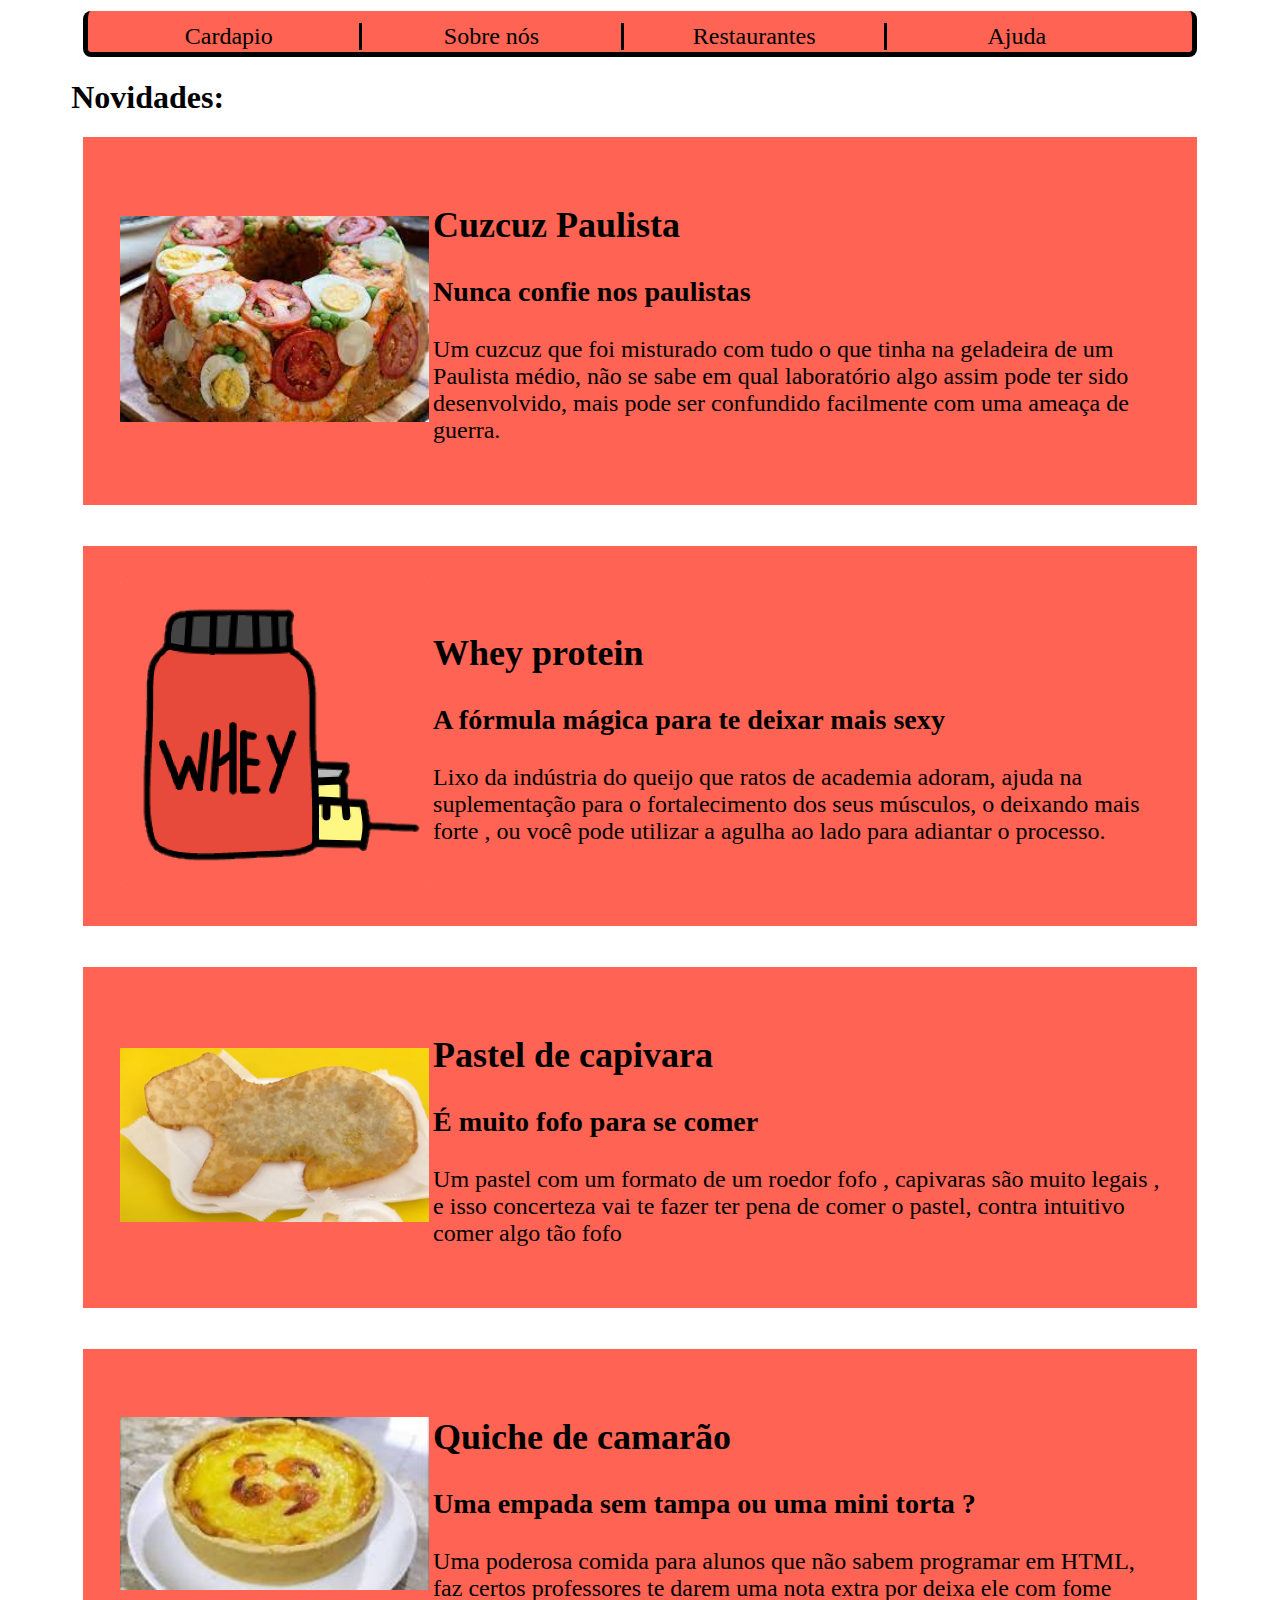
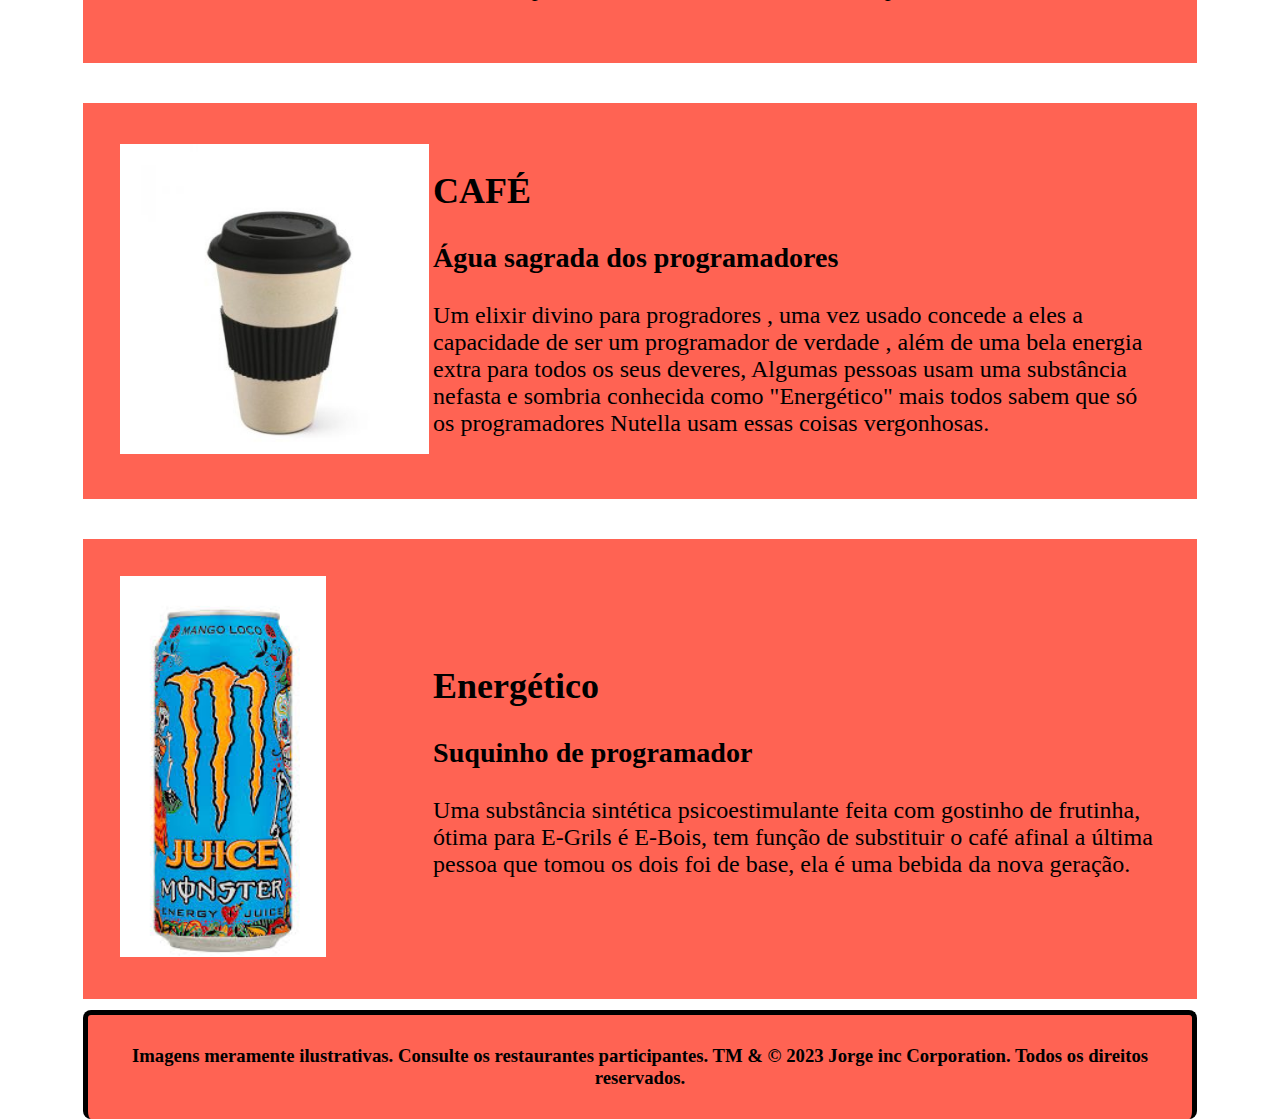
==== index.html @ 887cc04a "primeiro commit" ====
<!DOCTYPE html>
<html>

<head>
  <meta charset="utf-8">
  <meta name="viewport" content="width=device-width">
  <title>Comidas do Jorgin</title>
  <link href="style.css" rel="stylesheet" type="text/css" />
</head>

<body>
  <div class="tudo">
    <nav>
      <div class="cabecario">
        <a class="link" href="index.html"> Cardapio </a>
        <a class="link" href="historia.html"> Sobre nós </a>
        <a class="link" href="restaurante.html"> Restaurantes </a>
        <a class="link2" href="ajuda.html"> Ajuda </a>
        <br>
      </div>
    </nav>
    <header>
      <h1> Novidades: </h1>
    </header>
    <article>
      <div class="food">
        <table>
          <tr>
            <td><img class="image2" src="cuzcuz.jpg"></td>
            <td class="mesa">
              <h2> Cuzcuz Paulista </h2>
              <h3> Nunca confie nos paulistas </h3>
              <p>Um cuzcuz que foi misturado com tudo o que tinha na
                geladeira de um Paulista médio, não se sabe em qual
                laboratório algo assim pode ter sido desenvolvido,
                mais pode ser confundido facilmente com uma ameaça de
                guerra.</p>
            </td>
          </tr>
        </table>
      </div>
    </article>
    <br>
    <article>
      <div class="food">
        <table>
          <tr>
            <td><img class="image2" src="whey.png"></td>
            <td class="mesa">
              <h2> Whey protein </h2>
              <h3>A fórmula mágica para te deixar mais sexy </h3>
              <p>Lixo da indústria do queijo que ratos de
                academia adoram, ajuda na suplementação para o
                fortalecimento dos seus músculos, o deixando
                mais forte , ou você pode utilizar a agulha ao
                lado para adiantar o processo.</p>
            </td>
          </tr>
        </table>
      </div>
    </article>
    <br>
    <article>
      <div class="food">
        <table>
          <tr>
            <td><img class="image2" src="capipastel.jpg"></td>
            <td class="mesa">
              <h2>Pastel de capivara </h2>
              <h3>É muito fofo para se comer </h3>
              <p>Um pastel com um formato de um roedor fofo , capivaras são 
                 muito legais , e isso concerteza vai te
                 fazer
                 ter pena de comer o pastel, contra intuitivo comer algo tão 
                 fofo</p>
            </td>
          </tr>
        </table>
      </div>
    </article>
    <br>
    <article>
      <div class="food">
        <table>
          <tr>
            <td><img class="image2" src="pontoextra.jpg"></td>
            <td class="mesa">
              <h2> Quiche de camarão </h2>
              <h3> Uma empada sem tampa ou uma mini torta ? </h3>
              <p>Uma poderosa comida para alunos que não sabem programar em 
                HTML, faz certos professores te darem uma
                nota
                extra por deixa ele com fome</p>
            </td>
          </tr>
        </table>
      </div>
    </article>
    <br>
    <article>
      <div class="food">
        <table>
          <tr>
            <td><img class="image2" src="cafe.jpg"></td>
            <td class="mesa">
              <h2> CAFÉ </h2>
              <h3> Água sagrada dos programadores</h3>
              <p>Um elixir divino para progradores , uma vez usado concede a
                eles a capacidade de ser um programador de verdade , além de
                uma bela energia extra para todos os seus deveres, Algumas
                pessoas usam uma substância nefasta e sombria conhecida como
                "Energético" mais todos sabem que só os programadores
                Nutella usam essas coisas vergonhosas.</p>
            </td>
          </tr>
        </table>
      </div>
    </article>
    <br>
    <article>
      <div class="food">
        <table>
          <tr>
            <td><img class="image3" src="suco.jpg"></td>
            <td class="mesa">
              <h2> Energético </h2>
              <h3>Suquinho de programador</h3>
              <p>Uma substância sintética psicoestimulante feita com gostinho
                de frutinha, ótima para E-Grils é E-Bois, tem função de
                substituir o café afinal a última pessoa que tomou os dois
                foi de base, ela é uma bebida da nova geração.</p>
            </td>
          </tr>
        </table>
      </div>
    </article>
    <footer>
      <div class="fim">
        <h3>Imagens meramente ilustrativas. Consulte os
          restaurantes participantes. TM & © 2023 Jorge inc Corporation.
          Todos os direitos reservados. </h3>
      </div>
    </footer>
  </div>
</body>
</html>
---- style.css ----
html {
    height: 100%;
    width: 100%;
    background-color: white;
  }
  
  .tudo {
    margin: auto;
    width: 90%;
    height: 90%;
    background-color: white;
    color: black;
    font-family: Garamond; 
  
  }
  
  .cabecario {
    background-color: #FF6353;
    text-align: center;
    margin: 1%;
    margin-top: 1%;
    padding: 1%;
    border: 5px  black ;
    border-bottom-style: solid;
    border-right-style: solid;
    border-left-style: solid;
    border-radius: 8px;
  
  }
  .fim {
    background-color: #FF6353;
    text-align: center;
    margin: 1%;
    margin-top: 1%;
    padding: 1%;
    border: 5px  black ;
    border-top-style: solid;
    border-right-style: solid;
    border-left-style: solid;
    border-radius: 8px;
  
  }
  
  .link {
    width: 24%;
    text-decoration: none;
    color: black;
    float: left;
    border-right-style: solid;
    font-size: 150%;
  }
  /*queria saber como juntar os dois links para evitar consumo de codigo*/
  .link2 {
    width: 24%;
    text-decoration: none;
    color: black;
    float: left;
    font-size: 150%;
  }
  
  .food {
    background-color: #FF6353;
    color: black;
  
    margin: 1%;
    margin-top: 1%;
    padding: 3%;
    
  
  }
  
  .mesa {
    width: 80%;
    font-size: 150%;
    padding-left: 10%;
  }
  .mesa2 {
    width: 75%;
    font-size: 150%;
    padding-left: 10%;
  }
  
  .image2{
    width: 150%;
    height: 150%;
    
  }
  .image{
    width: 120%;
    height: 120%;
  
    
  }
  .image3{
    width: 100%;
    height: 100%;
  
    
  }
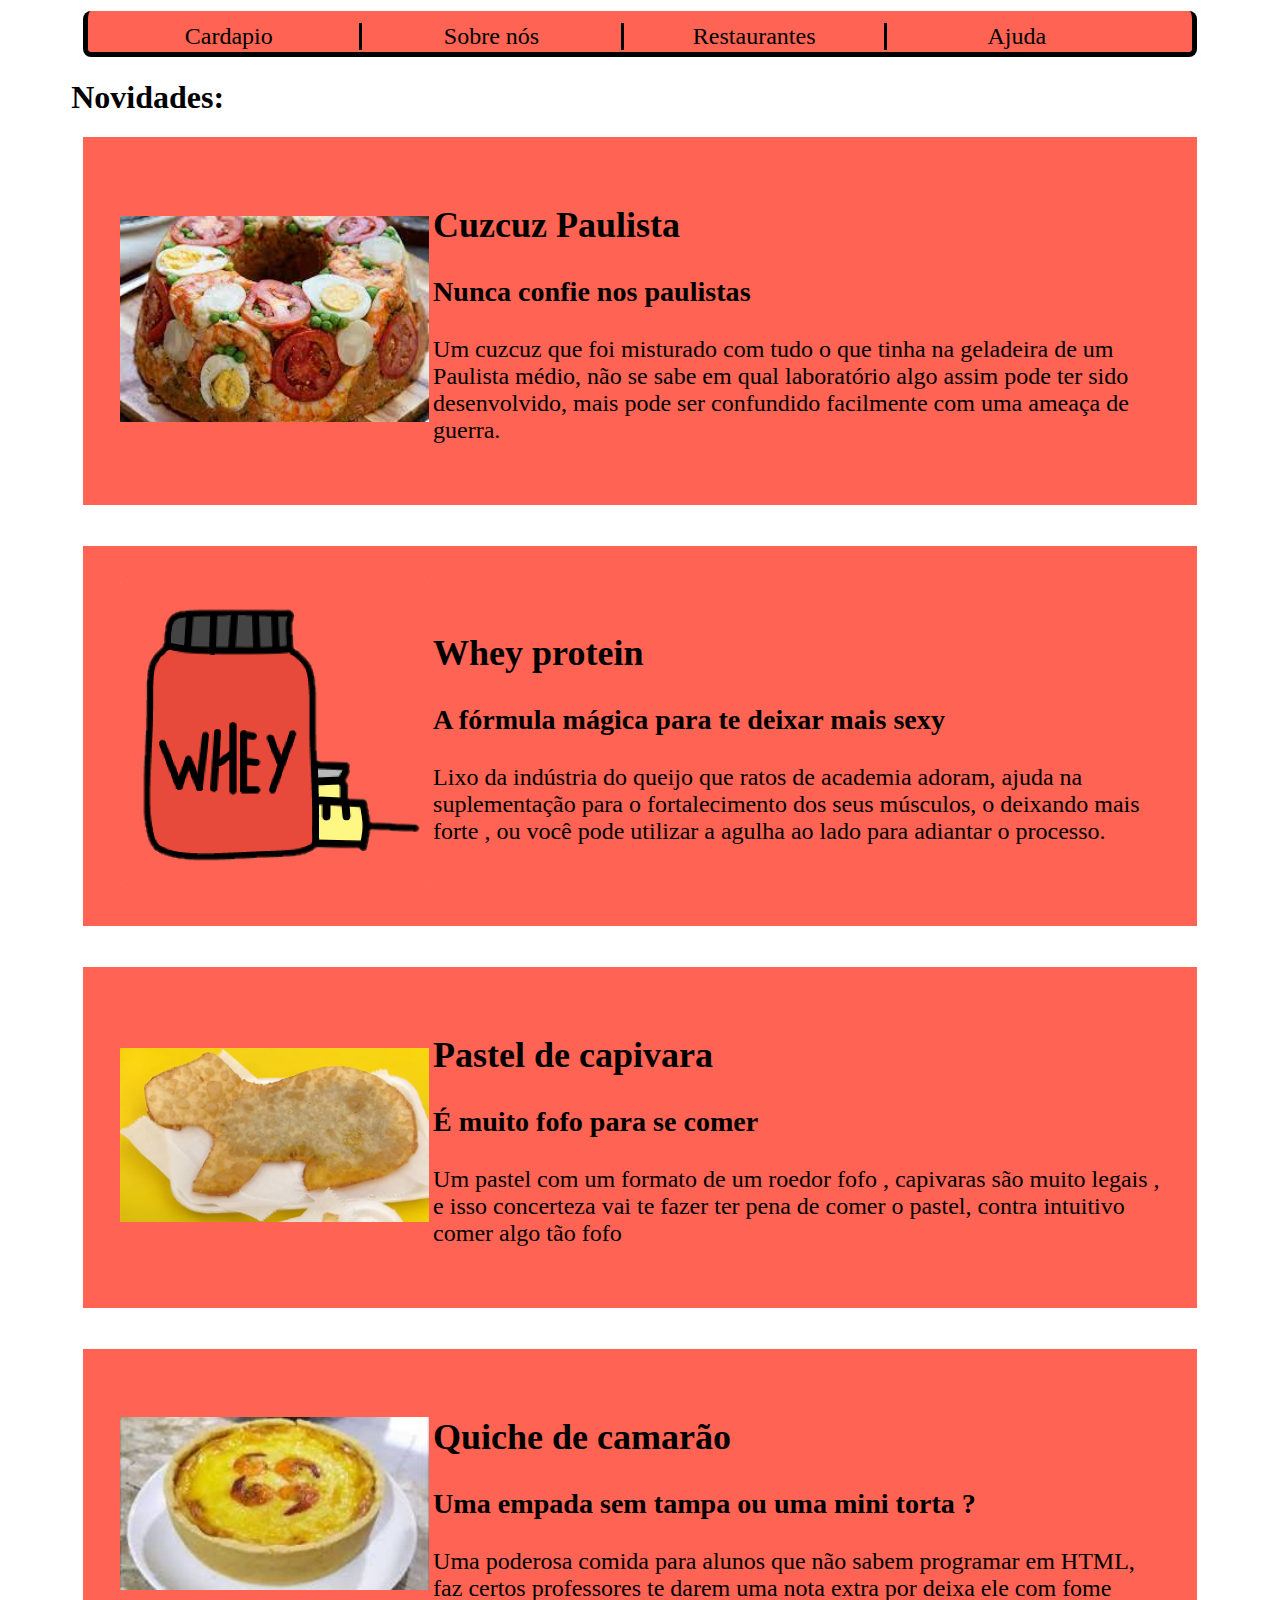
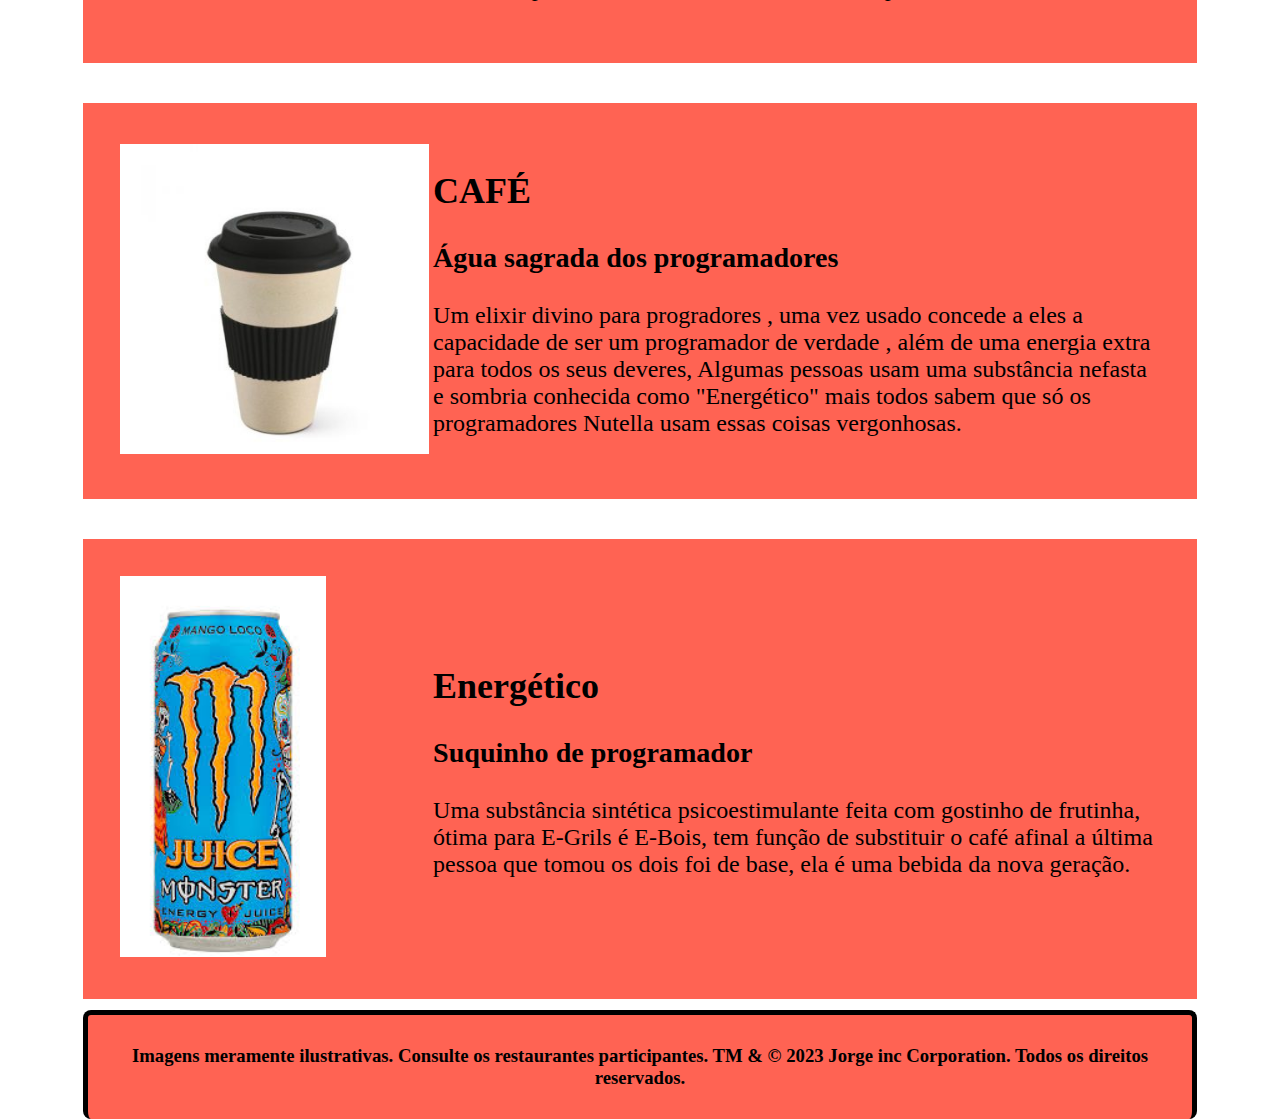
==== commit 50667fdb: "fiz merda" ====
--- a/index.html
+++ b/index.html
@@ -107,7 +107,7 @@
               <h3> Água sagrada dos programadores</h3>
               <p>Um elixir divino para progradores , uma vez usado concede a
                 eles a capacidade de ser um programador de verdade , além de
-                uma bela energia extra para todos os seus deveres, Algumas
+                uma energia extra para todos os seus deveres, Algumas
                 pessoas usam uma substância nefasta e sombria conhecida como
                 "Energético" mais todos sabem que só os programadores
                 Nutella usam essas coisas vergonhosas.</p>
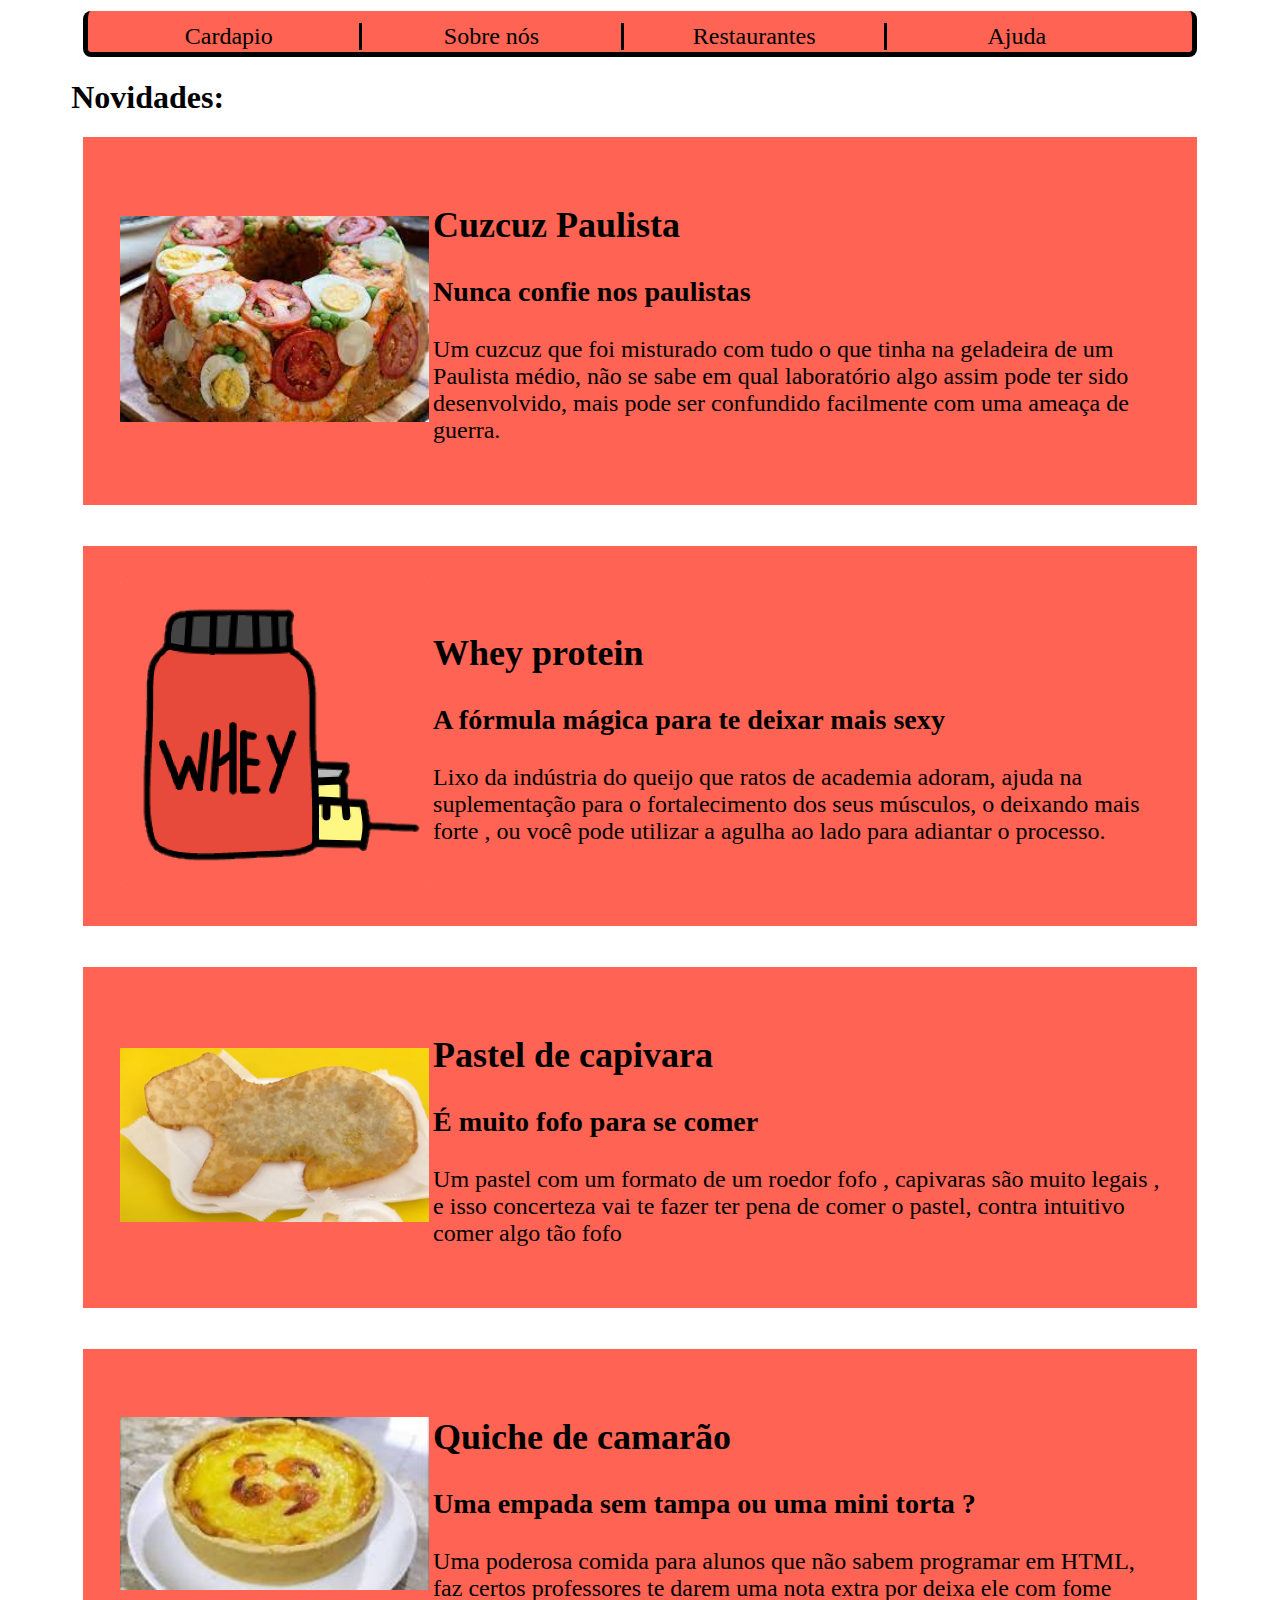
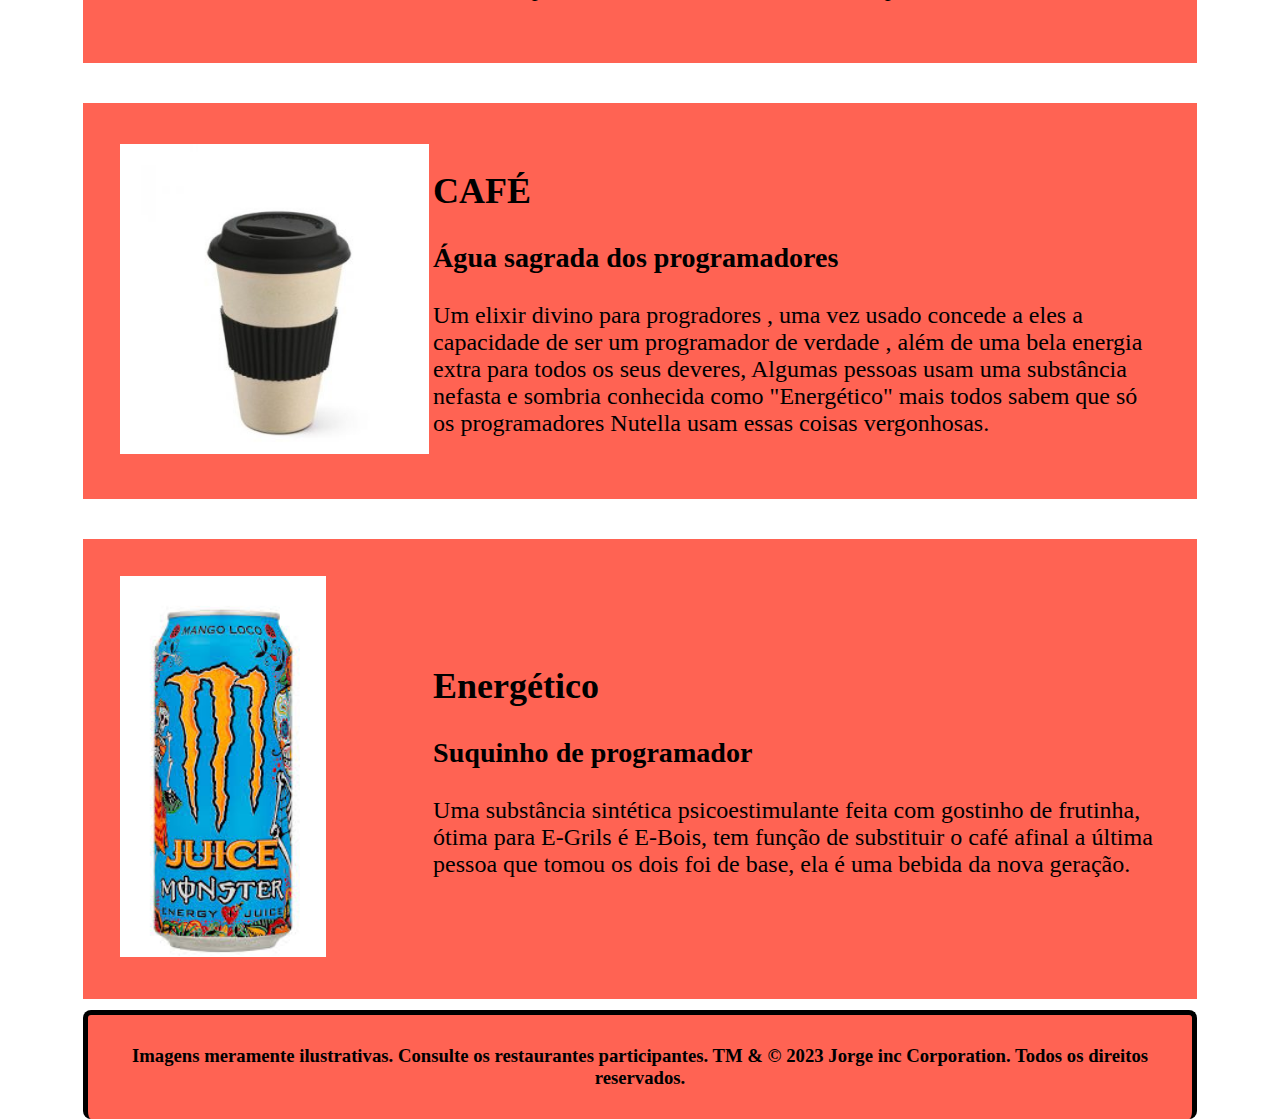
==== commit b436198e: "agora ta ok" ====
--- a/index.html
+++ b/index.html
@@ -107,7 +107,7 @@
               <h3> Água sagrada dos programadores</h3>
               <p>Um elixir divino para progradores , uma vez usado concede a
                 eles a capacidade de ser um programador de verdade , além de
-                uma energia extra para todos os seus deveres, Algumas
+                uma bela energia extra para todos os seus deveres, Algumas
                 pessoas usam uma substância nefasta e sombria conhecida como
                 "Energético" mais todos sabem que só os programadores
                 Nutella usam essas coisas vergonhosas.</p>
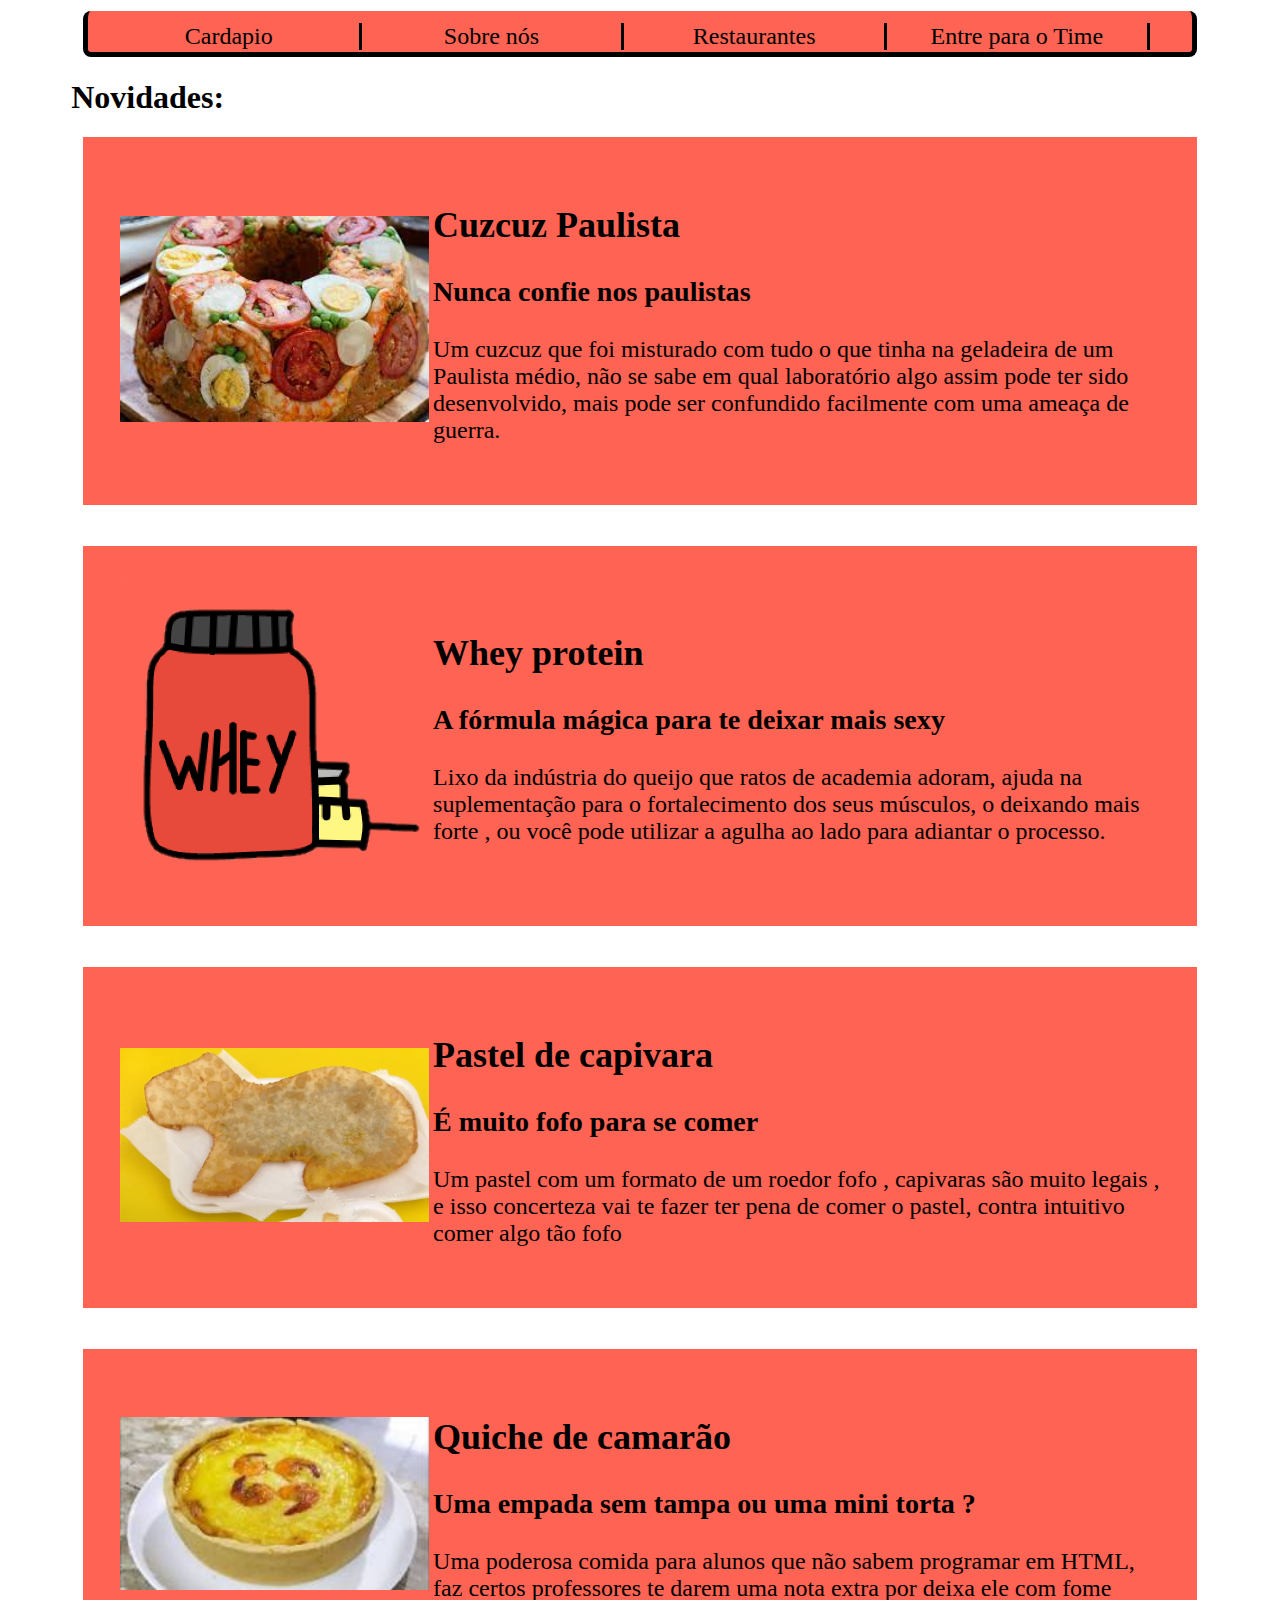
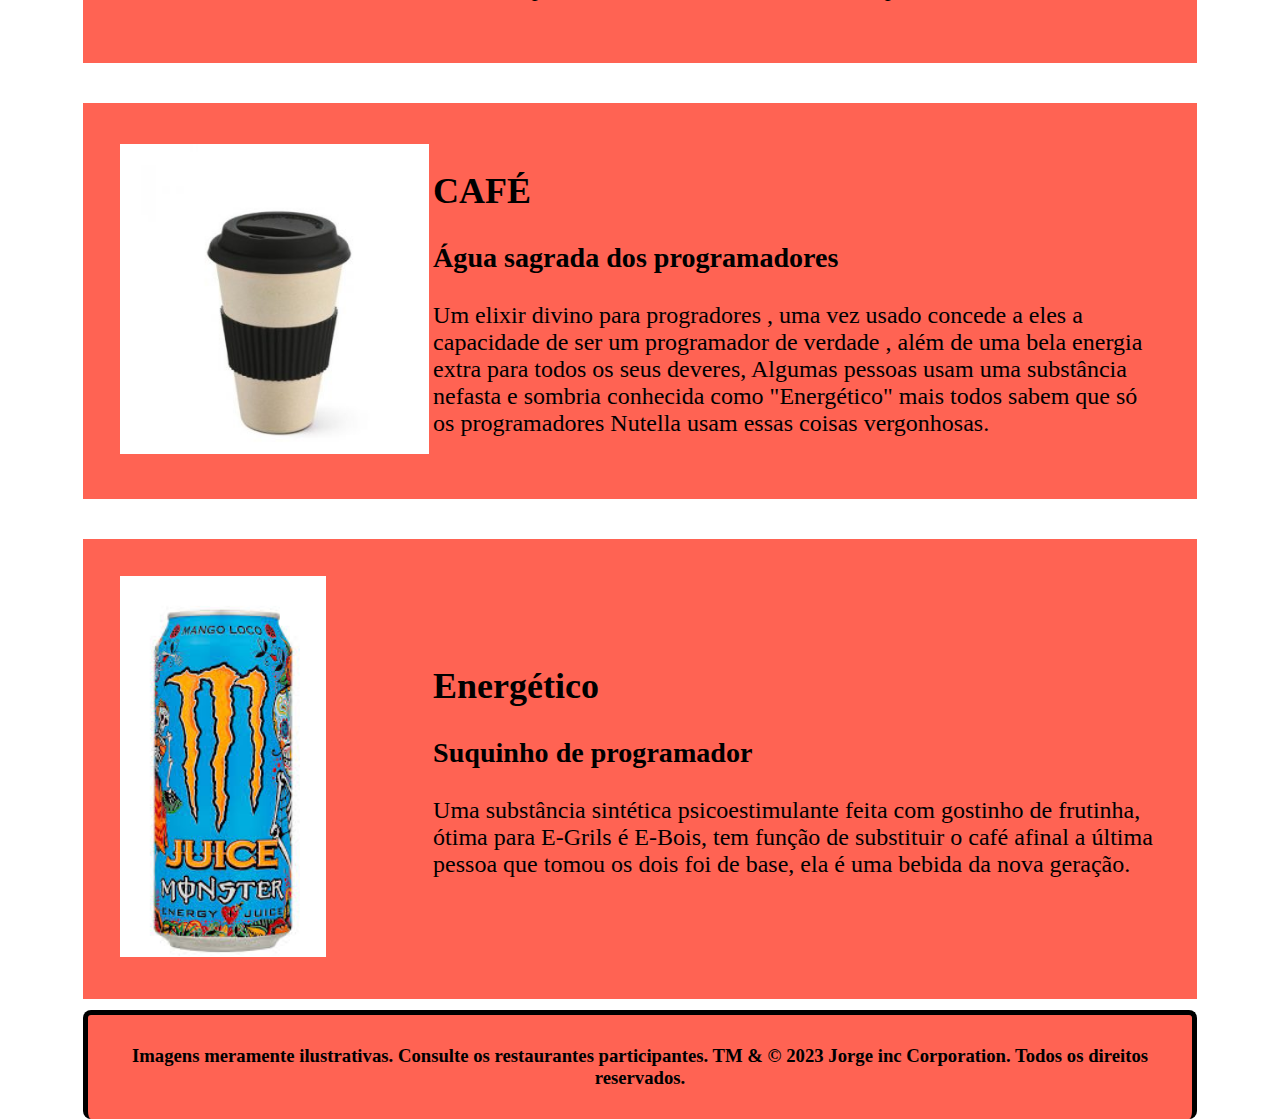
==== commit 7494576d: "Merge pull request #1 from Rocktx/master" ====
--- a/index.html
+++ b/index.html
@@ -15,7 +15,7 @@
         <a class="link" href="index.html"> Cardapio </a>
         <a class="link" href="historia.html"> Sobre nós </a>
         <a class="link" href="restaurante.html"> Restaurantes </a>
-        <a class="link2" href="ajuda.html"> Ajuda </a>
+        <a class="link" href="Login.html">Entre para o Time</a>
         <br>
       </div>
     </nav>
@@ -26,7 +26,7 @@
       <div class="food">
         <table>
           <tr>
-            <td><img class="image2" src="cuzcuz.jpg"></td>
+            <td><img class="image2" src="imgs/cuzcuz.jpg"></td>
             <td class="mesa">
               <h2> Cuzcuz Paulista </h2>
               <h3> Nunca confie nos paulistas </h3>
@@ -45,7 +45,7 @@
       <div class="food">
         <table>
           <tr>
-            <td><img class="image2" src="whey.png"></td>
+            <td><img class="image2" src="/imgs/whey.png"></td>
             <td class="mesa">
               <h2> Whey protein </h2>
               <h3>A fórmula mágica para te deixar mais sexy </h3>
@@ -64,15 +64,15 @@
       <div class="food">
         <table>
           <tr>
-            <td><img class="image2" src="capipastel.jpg"></td>
+            <td><img class="image2" src="/imgs/capipastel.jpg"></td>
             <td class="mesa">
               <h2>Pastel de capivara </h2>
               <h3>É muito fofo para se comer </h3>
-              <p>Um pastel com um formato de um roedor fofo , capivaras são 
-                 muito legais , e isso concerteza vai te
-                 fazer
-                 ter pena de comer o pastel, contra intuitivo comer algo tão 
-                 fofo</p>
+              <p>Um pastel com um formato de um roedor fofo , capivaras são
+                muito legais , e isso concerteza vai te
+                fazer
+                ter pena de comer o pastel, contra intuitivo comer algo tão
+                fofo</p>
             </td>
           </tr>
         </table>
@@ -83,11 +83,11 @@
       <div class="food">
         <table>
           <tr>
-            <td><img class="image2" src="pontoextra.jpg"></td>
+            <td><img class="image2" src="/imgs/pontoextra.jpg"></td>
             <td class="mesa">
               <h2> Quiche de camarão </h2>
               <h3> Uma empada sem tampa ou uma mini torta ? </h3>
-              <p>Uma poderosa comida para alunos que não sabem programar em 
+              <p>Uma poderosa comida para alunos que não sabem programar em
                 HTML, faz certos professores te darem uma
                 nota
                 extra por deixa ele com fome</p>
@@ -101,7 +101,7 @@
       <div class="food">
         <table>
           <tr>
-            <td><img class="image2" src="cafe.jpg"></td>
+            <td><img class="image2" src="/imgs/cafe.jpg"></td>
             <td class="mesa">
               <h2> CAFÉ </h2>
               <h3> Água sagrada dos programadores</h3>
@@ -121,7 +121,7 @@
       <div class="food">
         <table>
           <tr>
-            <td><img class="image3" src="suco.jpg"></td>
+            <td><img class="image3" src="/imgs/suco.jpg"></td>
             <td class="mesa">
               <h2> Energético </h2>
               <h3>Suquinho de programador</h3>
@@ -143,4 +143,5 @@
     </footer>
   </div>
 </body>
+
 </html>--- a/style.css
+++ b/style.css
@@ -96,4 +96,115 @@
     height: 100%;
   
     
-  }+  }
+  .area-login {
+    display: flex;
+    height: 100vh;
+    align-items: center;
+    justify-content: center;
+    overflow: hidden;
+  }
+  .login{
+    width: 30%;
+    padding: 10px;
+    display: flex;
+    flex-direction: column;
+    align-items: center;
+    justify-items: center;
+    background-color: #FF6353;
+    border: 5px black;
+    border-style: solid;
+  }
+  .login form{
+    display: flex;
+    flex-direction: column;
+    width: 100%;
+  }
+  .login form p {
+    text-align: right;
+    padding-bottom: 10px;
+  }
+  .login input{
+    margin-bottom: 10px;
+    margin-top: 10px;
+    padding-left: 5px;
+    height: 35px;
+    outline: none;
+    border-radius: 8px;
+  }
+  .img-login{
+    display: flex;
+  }
+  .img-login h2 {
+    text-align: center;
+  }
+  .img-login img {
+    width: 150px;
+  }
+    .botao-login{
+    display: block;
+    padding: 8px;
+    background-color: #FF6353;
+    border: solid 1px black;
+    border-radius: 8px;
+    color: white;
+    font-size: 15px;
+    text-transform: uppercase;
+    font-weight: bold;
+  }
+  .area-cadastro {
+    display: flex;
+    height: 100vh;
+    align-items: center;
+    justify-content: center;
+    overflow: hidden;
+  }
+  .cadastro{
+    width: 30%;
+    padding: 10px;
+    display: flex;
+    flex-direction: column;
+    align-items: center;
+    justify-items: center;
+    background-color: #FF6353;
+    border: 5px black;
+    border-style: solid;
+  }
+  .cadastro form{
+    display: flex;
+    flex-direction: column;
+    width: 100%;
+  }
+  .cadastro form p {
+    text-align: right;
+    padding-bottom: 10px;
+  }
+  .cadastro input{
+    margin-bottom: 10px;
+    margin-top: 10px;
+    padding-left: 5px;
+    height: 35px;
+    outline: none;
+    border-radius: 8px;
+  }
+  .img-cadastro{
+    display: flex;
+  }
+  .img-cadastro h2 {
+    text-align: center;
+  }
+  .img-cadastro img {
+    width: 150px;
+  }
+  .botao-cadastro {
+    display: block;
+    margin-top: 10px;
+    padding: 8px;
+    background-color: #FF6353;
+    border: solid 1px black;
+    border-radius: 8px;
+    color: white;
+    font-size: 15px;
+    text-transform: uppercase;
+    font-weight: bold;
+  }
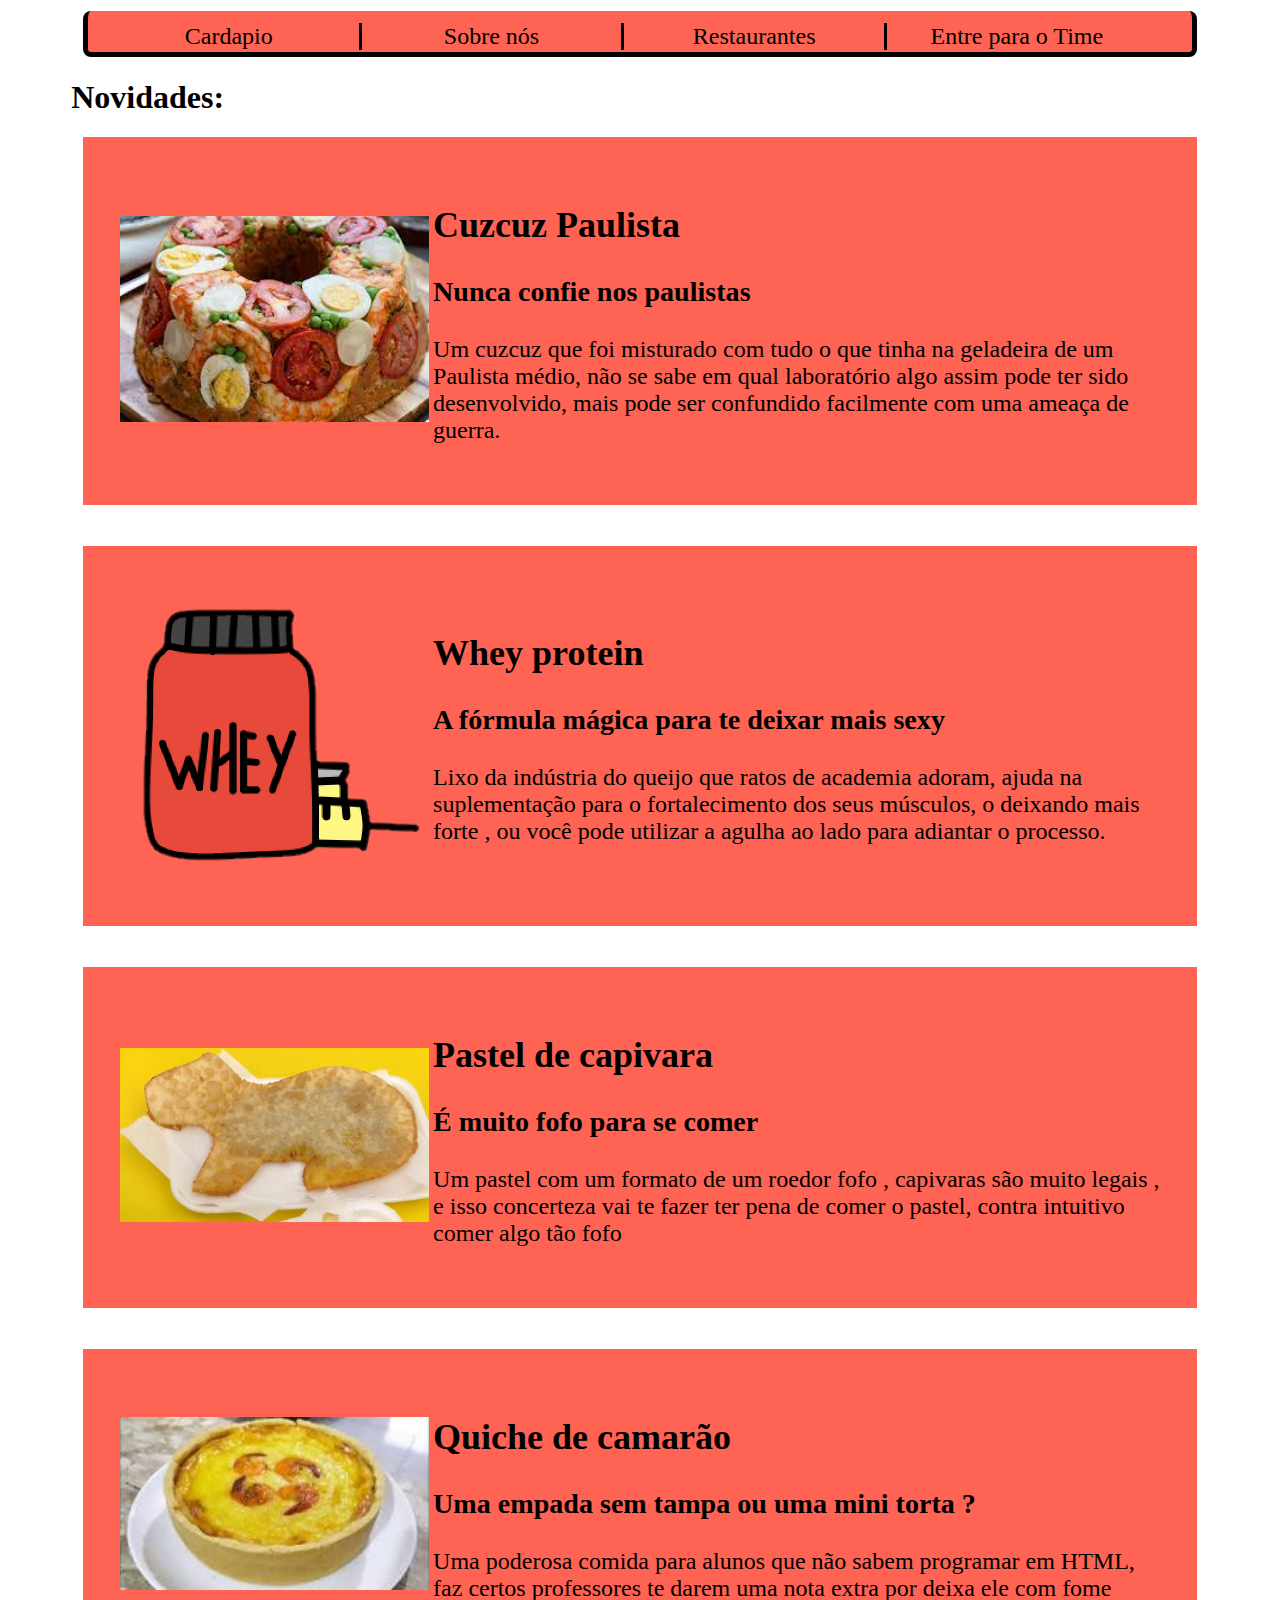
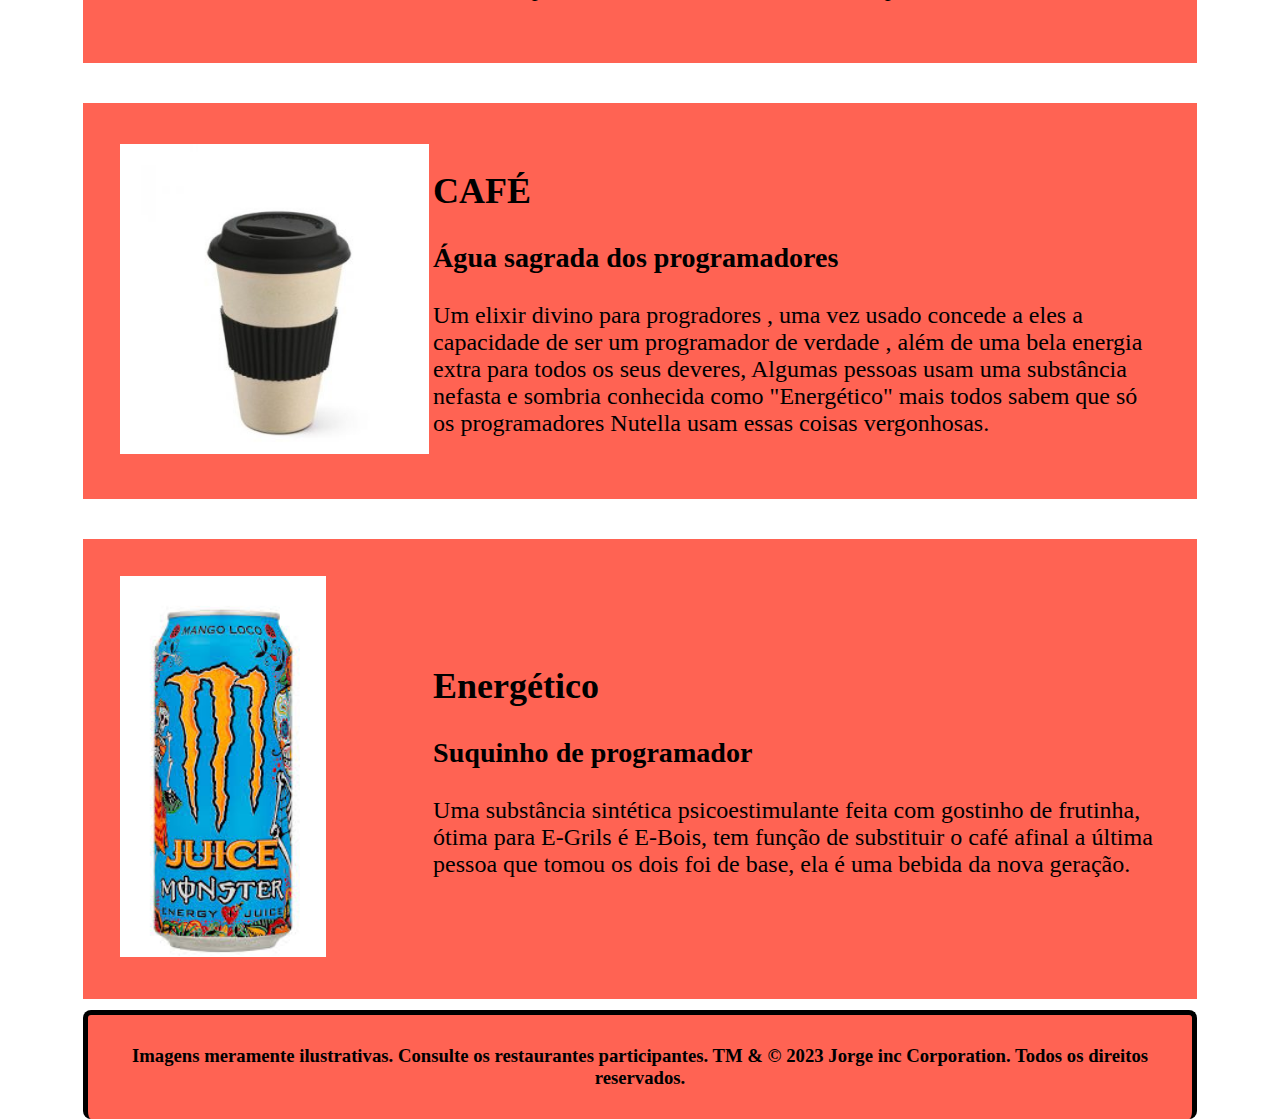
==== commit 3dd683c5: "acabou" ====
--- a/index.html
+++ b/index.html
@@ -15,7 +15,7 @@
         <a class="link" href="index.html"> Cardapio </a>
         <a class="link" href="historia.html"> Sobre nós </a>
         <a class="link" href="restaurante.html"> Restaurantes </a>
-        <a class="link" href="Login.html">Entre para o Time</a>
+        <a class="link2" href="Login.html">Entre para o Time</a>
         <br>
       </div>
     </nav>
